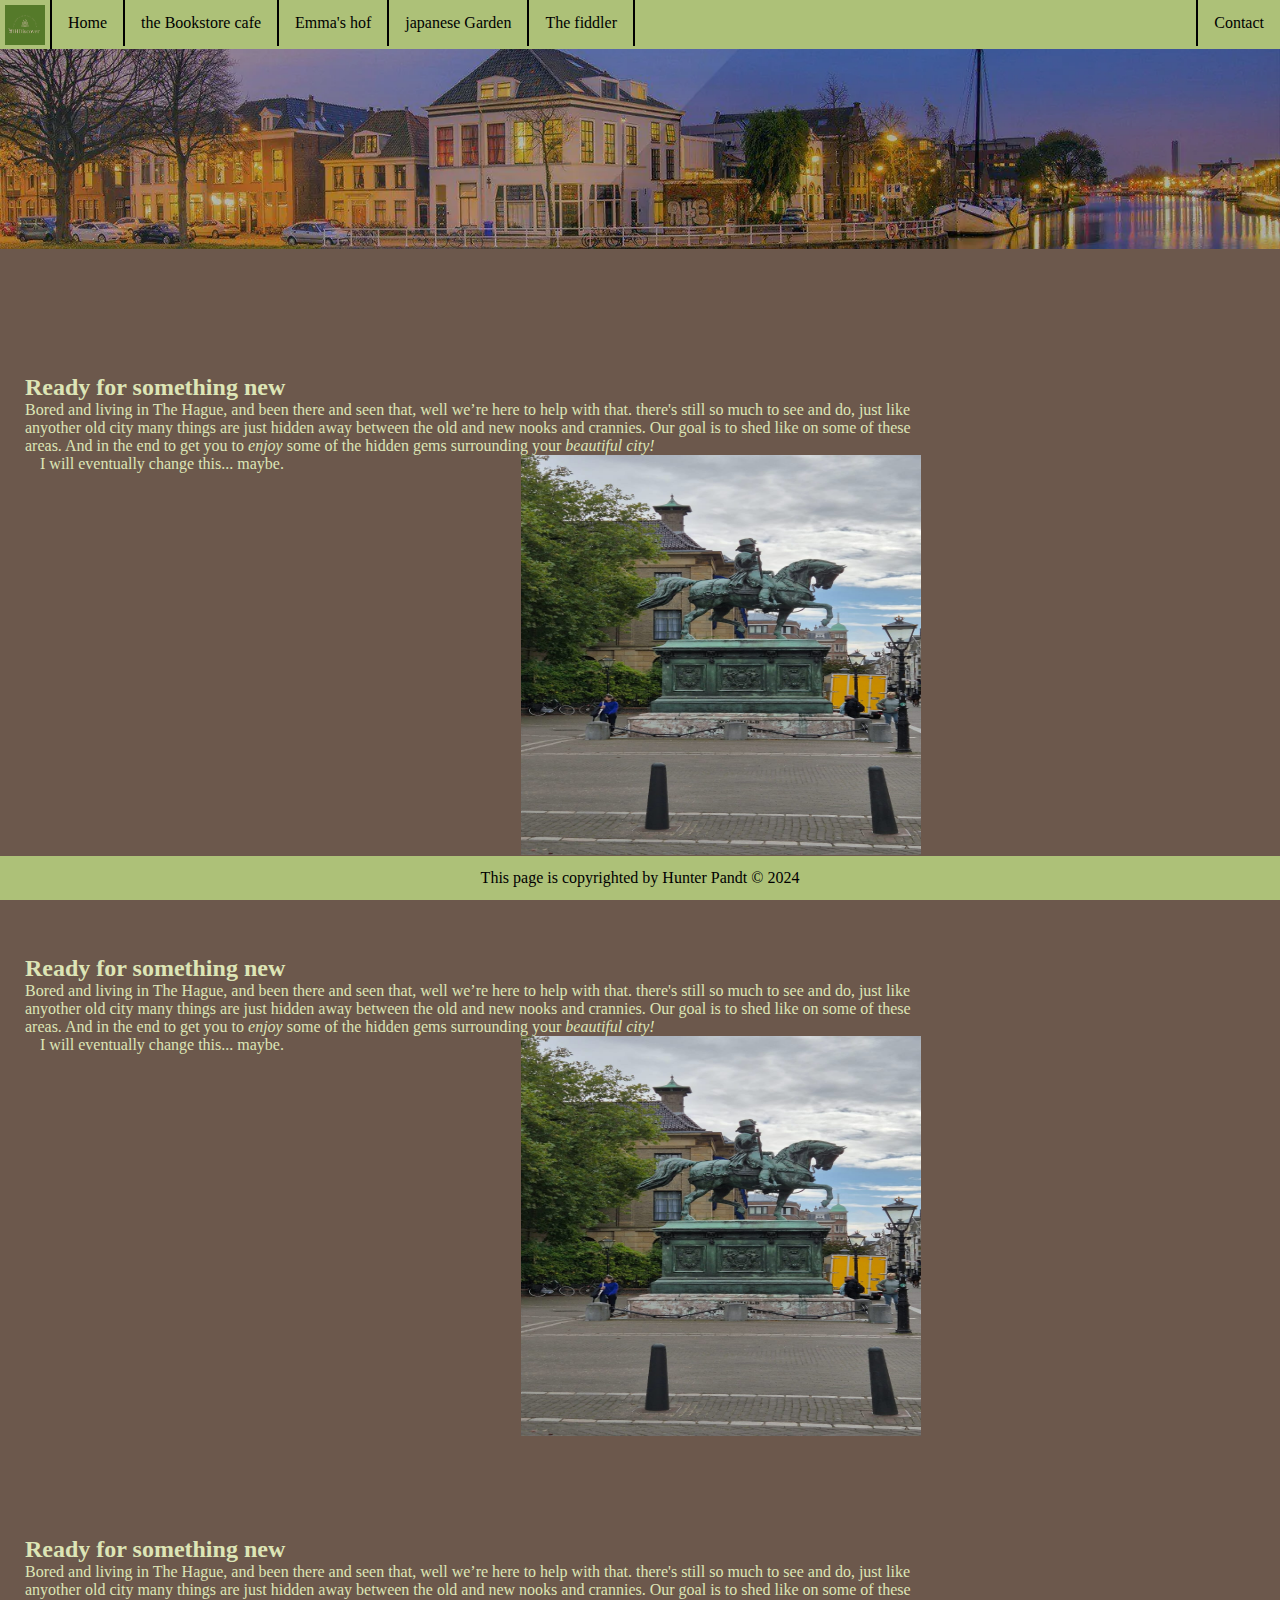
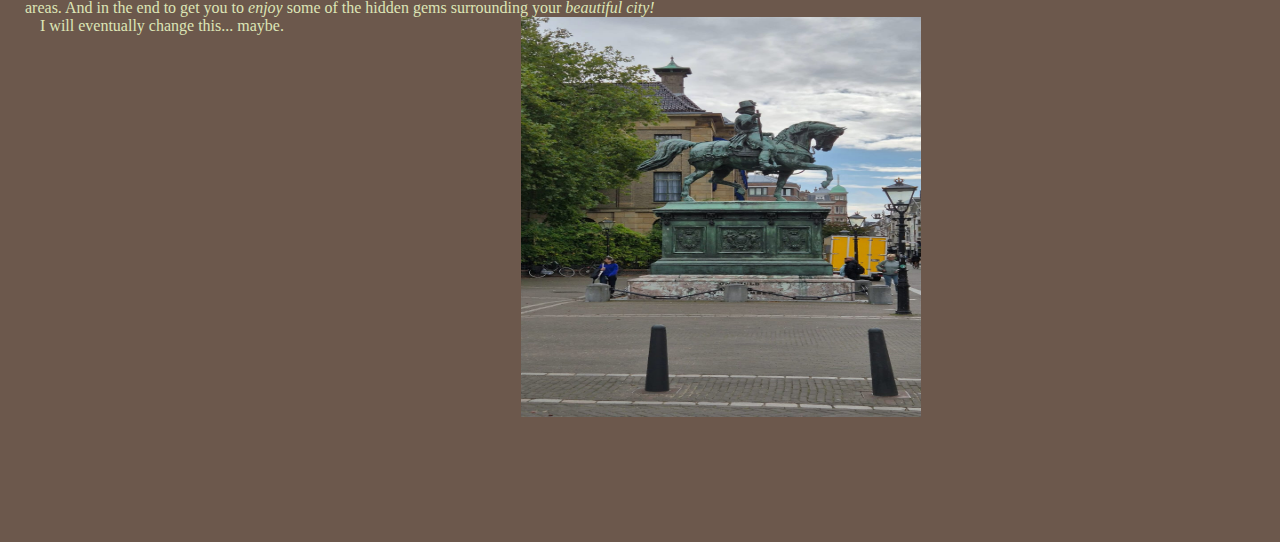
==== bookstore.html @ 06d8a3a8 "homepage 90% done and working on bookstore" ====
<!DOCTYPE html>
<html lang="en">
<head>
    <meta charset="UTF-8">
    <meta name="viewport" content="width=device-width, initial-scale=1.0">
    <title>Document</title>
    <link rel="stylesheet" href="../css/pages.css">
</head>
<body>
    <header>
        <nav>
            <ul>
                <li>
                    <img class="icon" src="img/Logo_maker_project-1.png" alt="website logo of caslte&bird" title="website logo">
                </li>

                <li>
                    <a class="active" href="index.html">Home</a> 
                </li>

                <li>
                    <a href="bookstore.html">the Bookstore cafe</a> 
                </li>

                <li>
                    <a href="emma'shof.html">Emma's hof</a> 
                </li>

                <li>
                    <a href="japanesegarden.html">japanese Garden</a> 
                </li>

                <li>
                    <a href="thefiddler.html">The fiddler</a> 
                </li>

                <li>
                    <a href="contactpage.html">Contact</a>
                </li>
            </ul>
        </nav>  
    </header>
    <article class="banner">
    
    </article>
    <section>
        <article class="home_article">
            <h2>Ready for something new</h2>
            <p>
                Bored and living in The Hague, and been there and seen that, well we’re here to help with that. there's still so much to see and do, just like anyother old city many things are just hidden away between the old and new nooks and crannies. Our goal is to shed like on some of these areas. And in the end to get you to <em>enjoy</em> some of the hidden gems surrounding your <em> beautiful city!</em>
            </p>
        
            <figure>
                <img class="home_pictures1" src="img/mainmenu_horse.jpg" alt="statue infront of peace paleis" title="statue infront of peace paleis"> 
                <figcaption>
                        I will eventually change this... maybe.
                </figcaption>
            </figure> 
        </article>

        <article class="home_article">
            <h2>Ready for something new</h2>
            <p>
                Bored and living in The Hague, and been there and seen that, well we’re here to help with that. there's still so much to see and do, just like anyother old city many things are just hidden away between the old and new nooks and crannies. Our goal is to shed like on some of these areas. And in the end to get you to <em>enjoy</em> some of the hidden gems surrounding your <em> beautiful city!</em>
            </p>
        
            <figure>
                <img class="home_pictures1" src="img/mainmenu_horse.jpg" alt="statue infront of peace paleis" title="statue infront of peace paleis"> 
                <figcaption>
                        I will eventually change this... maybe.
                </figcaption>
            </figure> 
        </article>

        <article class="home_article">
            <h2>Ready for something new</h2>
            <p>
                Bored and living in The Hague, and been there and seen that, well we’re here to help with that. there's still so much to see and do, just like anyother old city many things are just hidden away between the old and new nooks and crannies. Our goal is to shed like on some of these areas. And in the end to get you to <em>enjoy</em> some of the hidden gems surrounding your <em> beautiful city!</em>
            </p>
        
            <figure>
                <img class="home_pictures1" src="img/mainmenu_horse.jpg" alt="statue infront of peace paleis" title="statue infront of peace paleis"> 
                <figcaption>
                        I will eventually change this... maybe.
                </figcaption>
            </figure> 
        </article>
    </section>
    
    <footer>
        <p>
            This page is copyrighted by Hunter Pandt &copy; 2024
        </p>
    </footer>
</body>
</html>
---- css/pages.css ----
*{
    margin: 0;
    padding: 0;
  
}

body{
display: flex;
flex-direction: column;
background-color: rgb(108, 88, 76);
color: #dde5b6;
justify-content: center;
/* background-image: linear-gradient(180deg, rgb(108, 88, 76), yellow); */
}

nav{
background-color: #adc178;
color: black;
}

ul {
    list-style-type: none;
    margin: 0;
    padding: 0;
    overflow: hidden;
}

li {
float: left;
border-right: 2px solid black;

}
/*Thos the contact list item, and its setting it to the right side of the screen */
li:nth-last-child(1) {
float: right;
border-left: 2px solid black;
border-right: 0px;
}

li a {
display: block;
color: black;
text-align: center;
text-decoration: none;
padding: 14px 16px;
}

li a:hover {
background-color: #a98467;
}

.icon{
width: 40px;
height: auto;
margin-right: 5px;
padding-left: 5px ;
padding-top: 5px;
}

.banner {
width: 100%;
height: 200px;
margin: 0px;
background-image: url("/img/banner.webp");
background-size: cover;
background-position: center;
color: white;
text-align: center;
line-height: 200px;
font-size: 24px;
}

@media (max-width: 600px) {
    .banner {
        height: 100px;
        font-size: 18px;
        line-height: 100px;
    }
}

section {
    width: 70%; 
    display: flex;
    flex-direction: column;
    justify-content: center;
    padding: 25px;
    margin-top: 50px;
    margin-bottom: 50px;
  }
  
section h1{
    position: absolute;

}


section img{
    width: 400px;
    height: 400px;
    margin-left: 15px;
}

figcaption{
    margin-left: 15px;
}

article{
    margin-top: 50px;
    margin-bottom: 50px;
}

article img{
    float: right;
}

footer{
background-color: #adc178;
width: 100%;
text-align: center;
bottom: 0;
position: fixed;
}

footer p {
padding: 1%;
color: black;
}
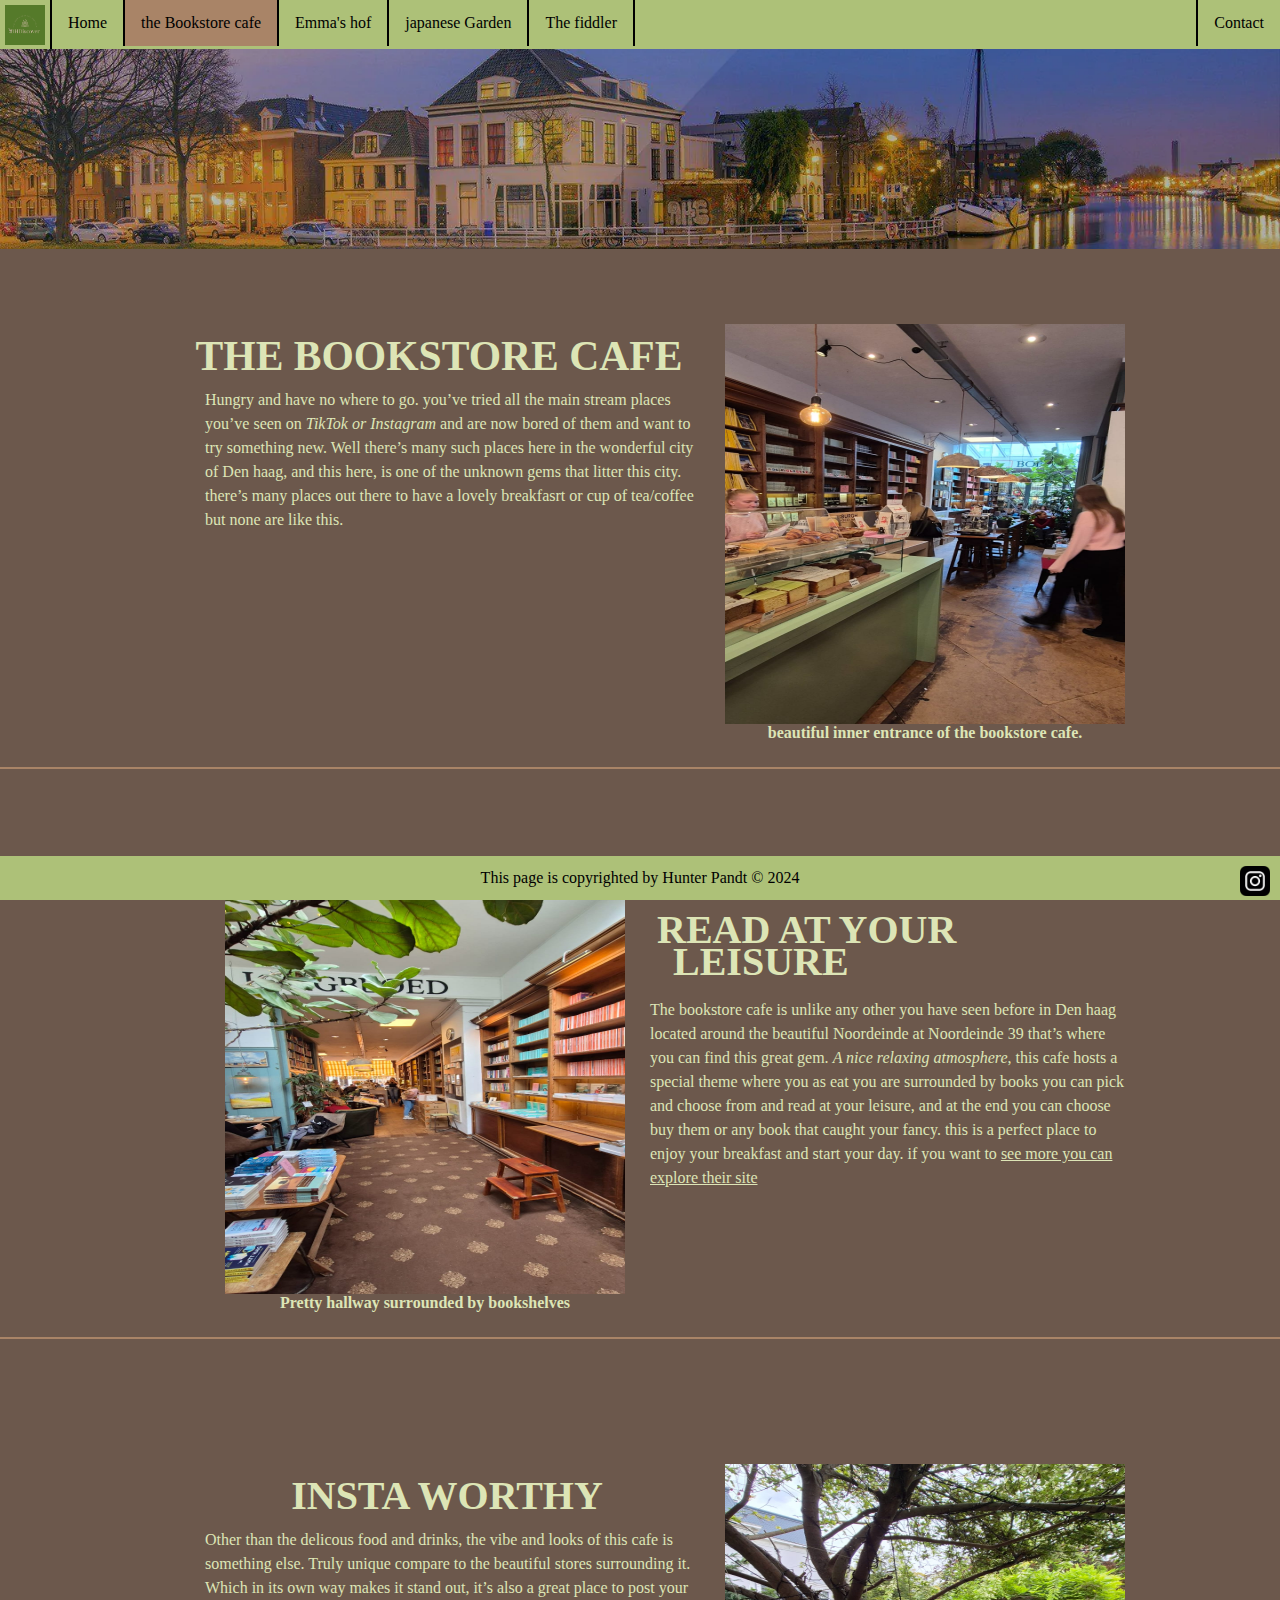
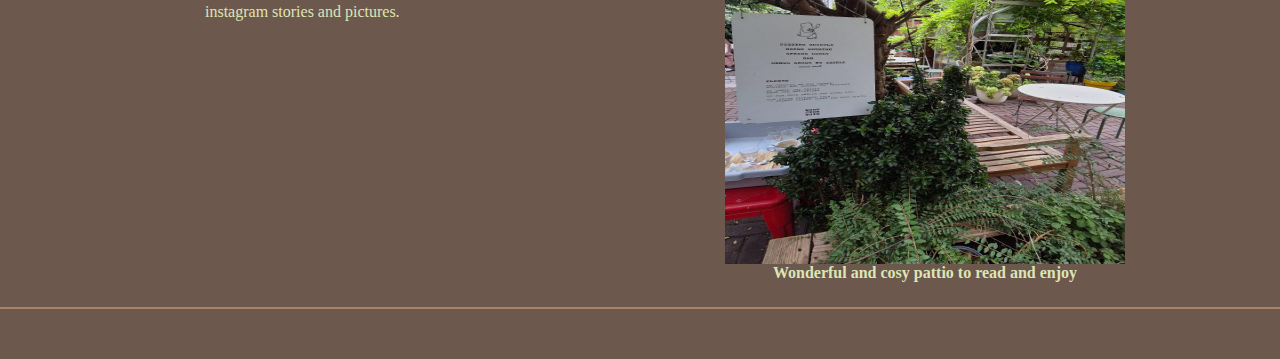
==== commit 79bb756f: "create detail and homepage" ====
--- a/bookstore.html
+++ b/bookstore.html
@@ -3,23 +3,25 @@
 <head>
     <meta charset="UTF-8">
     <meta name="viewport" content="width=device-width, initial-scale=1.0">
-    <title>Document</title>
-    <link rel="stylesheet" href="../css/pages.css">
+    <meta name="author" content="Hunter Pandt">
+    <title>The bookstore cafe</title>
+    <link rel="stylesheet" href="/css/pages.css">
 </head>
 <body>
     <header>
         <nav>
+            <span class="burger-icon" onclick="toggleMenu()">&#9776;</span>
             <ul>
                 <li>
                     <img class="icon" src="img/Logo_maker_project-1.png" alt="website logo of caslte&bird" title="website logo">
                 </li>
 
                 <li>
-                    <a class="active" href="index.html">Home</a> 
+                    <a href="index.html">Home</a> 
                 </li>
 
                 <li>
-                    <a href="bookstore.html">the Bookstore cafe</a> 
+                    <a class="active" href="bookstore.html">the Bookstore cafe</a> 
                 </li>
 
                 <li>
@@ -44,53 +46,69 @@
     
     </article>
     <section>
-        <article class="home_article">
-            <h2>Ready for something new</h2>
+        <article>
+            <h1>The Bookstore cafe</h1>
             <p>
-                Bored and living in The Hague, and been there and seen that, well we’re here to help with that. there's still so much to see and do, just like anyother old city many things are just hidden away between the old and new nooks and crannies. Our goal is to shed like on some of these areas. And in the end to get you to <em>enjoy</em> some of the hidden gems surrounding your <em> beautiful city!</em>
+                Hungry and have no where to go. you’ve tried all the main stream places you’ve seen on 
+                <em> TikTok or Instagram</em> and are now bored of them and want to try something new. 
+                Well there’s many such places here in the wonderful city of Den haag, 
+                and this here, is one of the unknown gems that litter this city. 
+                there’s many places out there to have a lovely breakfasrt or 
+                cup of tea/coffee but none are like this.
             </p>
-        
-            <figure>
-                <img class="home_pictures1" src="img/mainmenu_horse.jpg" alt="statue infront of peace paleis" title="statue infront of peace paleis"> 
-                <figcaption>
-                        I will eventually change this... maybe.
-                </figcaption>
-            </figure> 
         </article>
+        <figure>
+            <img src="img/bkstore_hallentree.jpg" alt="Inner bookstore cafe entrance" title="Inner bookstore cafe entrance"> 
+            <figcaption>
+               <strong>beautiful inner entrance of the bookstore cafe.</strong>
+            </figcaption>
+        </figure> 
+    </section>
 
-        <article class="home_article">
-            <h2>Ready for something new</h2>
+    <section>
+        <article>
+            <h2>Read at your leisure</h2>
             <p>
-                Bored and living in The Hague, and been there and seen that, well we’re here to help with that. there's still so much to see and do, just like anyother old city many things are just hidden away between the old and new nooks and crannies. Our goal is to shed like on some of these areas. And in the end to get you to <em>enjoy</em> some of the hidden gems surrounding your <em> beautiful city!</em>
+                The bookstore cafe is unlike any other you have seen before in Den haag located 
+                around the beautiful Noordeinde at Noordeinde 39 that’s 
+                where you can find this great gem. <em>A nice relaxing atmosphere</em>, 
+                this cafe hosts a special theme where you as eat you are surrounded by 
+                books you can pick and choose from and read at your leisure, and at the end you can choose buy them or any book that caught your fancy. this is a perfect 
+                place to enjoy your breakfast and start your day. if you want to <a href="https://bookstor.nl/">see more you can explore their site</a> 
             </p>
-        
-            <figure>
-                <img class="home_pictures1" src="img/mainmenu_horse.jpg" alt="statue infront of peace paleis" title="statue infront of peace paleis"> 
-                <figcaption>
-                        I will eventually change this... maybe.
-                </figcaption>
-            </figure> 
         </article>
-
-        <article class="home_article">
-            <h2>Ready for something new</h2>
+        <figure>
+            <img src="img/bkstore_hallway.jpg" alt="hallway of the bookstore cafe" title="hallway of the bookstore cafe"> 
+            <figcaption>
+               <strong>Pretty hallway surrounded by bookshelves</strong>
+            </figcaption>
+        </figure>
+    </section>
+    <section>
+        <article>
+            <h2>Insta worthy</h2>
             <p>
-                Bored and living in The Hague, and been there and seen that, well we’re here to help with that. there's still so much to see and do, just like anyother old city many things are just hidden away between the old and new nooks and crannies. Our goal is to shed like on some of these areas. And in the end to get you to <em>enjoy</em> some of the hidden gems surrounding your <em> beautiful city!</em>
-            </p>
-        
-            <figure>
-                <img class="home_pictures1" src="img/mainmenu_horse.jpg" alt="statue infront of peace paleis" title="statue infront of peace paleis"> 
-                <figcaption>
-                        I will eventually change this... maybe.
-                </figcaption>
-            </figure> 
+                Other than the delicous food and drinks, the vibe and looks of this cafe is something else.
+                Truly unique compare to the beautiful stores surrounding it. 
+                Which in its own way makes it stand out, 
+                it’s also a great place to post your instagram stories and pictures.
+            </p>     
         </article>
+        <figure>
+            <img src="img/bkstore_pattio.jpg" alt="Pattio of the bookstore cafe" title="Pattio of the bookstore cafe"> 
+            <figcaption>
+               <strong>Wonderful and cosy pattio to read and enjoy</strong>
+            </figcaption>
+        </figure>
     </section>
     
     <footer>
         <p>
             This page is copyrighted by Hunter Pandt &copy; 2024
         </p>
+        <aside>
+            <img src="/img/instagram-logo-instagram-icon-transparent-free-png.webp" alt="insta logo" title="insta logo">
+        </aside>
     </footer>
 </body>
 </html>--- a/css/pages.css
+++ b/css/pages.css
@@ -1,128 +1,322 @@
+
 *{
-    margin: 0;
-    padding: 0;
-  
+        margin: 0;
+        padding: 0;
 }
-
-body{
-display: flex;
-flex-direction: column;
-background-color: rgb(108, 88, 76);
-color: #dde5b6;
-justify-content: center;
-/* background-image: linear-gradient(180deg, rgb(108, 88, 76), yellow); */
+@media (max-width: 1890px) 
+{  
+    body {
+        display: flex;
+        flex-direction: column;
+        background-color: rgb(108, 88, 76);
+        color: #dde5b6;
+      }
+    
+      nav {
+        background-color: #adc178;
+        color: black;
+      }
+    
+      ul {
+        list-style-type: none;
+        margin: 0;
+        padding: 0;
+        overflow: hidden;
+      }
+    
+      li {
+        float: left;
+        border-right: 2px solid black;
+      }
+    
+      li:nth-last-child(1) {
+        float: right;
+        border-left: 2px solid black;
+        border-right: 0px;
+      }
+    
+      li a {
+        display: block;
+        color: black;
+        text-align: center;
+        text-decoration: none;
+        padding: 14px 16px;
+      }
+    
+      li a:hover {
+        background-color: #a98467;
+      }
+    
+      .active{
+        background-color: #a98467;
+      }
+    
+      .icon {
+        width: 40px;
+        height: auto;
+        margin-right: 5px;
+        padding-left: 5px;
+        padding-top: 5px;
+      }
+
+    .burger-icon {
+        display: none; /* Hidden by default */
+        font-size: 30px;
+        cursor: pointer;
+        padding: 10px;
+    }
+
+    .banner {
+        width: 100%;
+        max-width: 100%;
+        height: 200px;
+        margin: 0px;
+        background-image: url("/img/banner.webp");
+        background-size: cover;
+        background-position: center;
+        color: white;
+        text-align: center;
+        line-height: 200px;
+        font-size: 24px;    
+    }
+
+    section {
+        width: 100%;
+        display: flex;
+        justify-content: center;
+        padding: 25px;
+        position: relative;
+        margin-top: 50px;
+        margin-bottom: 50px;
+        border-bottom: 2px solid #a98467;
+        border-width: 100%;
+    }
+
+    section:nth-child(4){
+        flex-direction: row-reverse;
+    }
+
+    section:nth-child(4) article h2{
+        margin-left: 3rem;
+        line-height: 2rem;
+    }
+
+    section:nth-child(4) article p{
+        margin-left: 25px;
+    } 
+    
+    article {
+        display: flex; 
+        width: 500px;
+        line-height: 150%;
+        letter-spacing: normal;
+        word-spacing: normal;
+        position: relative;
+        flex-direction: column; /* Align text and image side-by-side */
+        float: left;
+        align-items: center; /* Center items vertically */
+        max-width: 900px; /* Control the width of the article */
+        margin: 20px 0; 
+    }
+
+    article p a{
+        color: #dde5b6; 
+    }
+
+    article a:hover{
+        color: #dde5b6;
+        font-size: large;
+    }
+
+    article a:visited {
+        color: #adc178; /* Change color when clicked */
+        text-decoration: underline; /* Optional underline */
+    }
+    
+    article a:visited {
+        color: #adc178; /* Change color when clicked */
+        text-decoration: underline; /* Optional underline */
+    }
+
+    article h1{
+        color: #dde5b6;
+        font-size: 260%;
+        text-transform: uppercase;
+        text-indent: -2rem;
+        font-family: 'Times New Roman', Times, serif; 
+        justify-content: center;
+        flex-direction: column;
+        margin-bottom: 20px;
+    }
+    article h2 {
+        color: #dde5b6;
+        font-size: 250%;
+        text-transform: uppercase;
+        margin-bottom: 20px;
+        text-indent: -1rem;
+        font-family: 'Times New Roman', Times, serif;
+        justify-content: center;
+        flex-direction: column;
+    }
+    
+    figure {
+        margin-left: 20px;
+    }
+    
+    figure img {
+        float: right;
+        width: 400px;
+        height: 400px;
+    }
+    
+    figcaption {
+        text-align: center;
+        margin-top: 10px;
+    }
+
+    footer {
+        display: flex;
+        flex-direction: row;
+        justify-content: center;
+        background-color: #adc178;
+        width: 100%;
+        text-align: center;
+        bottom: 0;
+        position: fixed;
+      }
+    
+      footer p {
+        padding: 1%;
+        color: black;
+      }
+
+    aside{
+        right: 0;
+        position: absolute;
+    }
+
+    aside img{
+    float: right;
+    width: 50px;
+    height: 50px;
+    }
 }
 
-nav{
-background-color: #adc178;
-color: black;
-}
-
-ul {
-    list-style-type: none;
-    margin: 0;
-    padding: 0;
-    overflow: hidden;
-}
-
-li {
-float: left;
-border-right: 2px solid black;
-
-}
-/*Thos the contact list item, and its setting it to the right side of the screen */
-li:nth-last-child(1) {
-float: right;
-border-left: 2px solid black;
-border-right: 0px;
-}
-
-li a {
-display: block;
-color: black;
-text-align: center;
-text-decoration: none;
-padding: 14px 16px;
-}
-
-li a:hover {
-background-color: #a98467;
-}
-
-.icon{
-width: 40px;
-height: auto;
-margin-right: 5px;
-padding-left: 5px ;
-padding-top: 5px;
-}
-
-.banner {
-width: 100%;
-height: 200px;
-margin: 0px;
-background-image: url("/img/banner.webp");
-background-size: cover;
-background-position: center;
-color: white;
-text-align: center;
-line-height: 200px;
-font-size: 24px;
-}
-
-@media (max-width: 600px) {
+@media (max-width: 768px) {
+
     .banner {
         height: 100px;
         font-size: 18px;
         line-height: 100px;
     }
+
+    body {
+      display: flex;
+      flex-direction: column;
+      background-color: rgb(108, 88, 76);
+      color: #dde5b6;
+    }
+
+    ul {
+      display: none;
+      flex-direction: column;
+      width: 100%;
+      text-align: center;
+    }
+  
+    li {
+      float: none;
+      border-right: none;
+      border-bottom: 1px solid black;
+    }
+  
+    li:nth-last-child(1) {
+      float: none;
+      border-left: none;
+      border-bottom: 0px;
+    }
+  
+    /* Show the burger icon */
+    .burger-icon {
+      display: block;
+    }
+  
+    /* Show the menu when the burger icon is clicked */
+    ul.active {
+      display: flex;
+    }
+
+    section {
+        display: flex;
+        flex-direction: column; /* Stack elements vertically */
+        align-items: center; /* Center content horizontally */
+        justify-content: center;
+        width: 100%; /* Ensure section takes full width */
+        margin: 20px auto; /* Center section with margin */
+        position: relative;
+      }
+      
+      section img {
+        order: -1; /* Make image appear at the top */
+        width: 400px; /* Ensure image takes up most of the width */
+        height: 400px; /* Keep the image's aspect ratio */
+        margin-bottom: 20px; /* Space between image and text */
+      }
+  
+      section:nth-child(4) {
+        display: flex;
+        flex-direction: column;
+        justify-content: center;
+        align-items: center;
+        width: 100%;
+    }
+    
+    section:nth-child(4) img {
+        width: 400px; /* Set width to fit within container */
+        height: 400px; /* Maintain aspect ratio */
+        margin: 0 auto; /* Center horizontally */
+        text-indent: -5rem;
+    }
+      
+      section h2, section p, figcaption {
+        text-align: center; /* Center text content */
+        margin: 5px auto; /* Add margins around text */
+      }
+
+      article h1{
+        color: #dde5b6;
+        font-size: 220%;
+        text-transform: uppercase;
+        text-indent: -2rem;
+        font-family: 'Times New Roman', Times, serif; 
+        justify-content: center;
+        flex-direction: column;
+        margin-bottom: 20px;
+    }
+    article h2 {
+        color: #dde5b6;
+        font-size: 200%;
+        text-transform: uppercase;
+        margin-bottom: 20px;
+        text-indent: -1rem;
+        font-family: 'Times New Roman', Times, serif;
+        justify-content: center;
+        flex-direction: column;
+    }
+      
+      section h2, p {
+        width: 90%; /* Make the text area wider */
+        max-width: 700px; /* Set a maximum width to avoid the text being too wide */
+      }
+
+    article {
+        flex-direction: column; /* Stack text and image vertically on smaller screens */
+        align-items: center;
+    }
+
+    article h2, article p {
+        text-align: center;
+        margin: 10px;
+    }
 }
 
-section {
-    width: 70%; 
-    display: flex;
-    flex-direction: column;
-    justify-content: center;
-    padding: 25px;
-    margin-top: 50px;
-    margin-bottom: 50px;
-  }
-  
-section h1{
-    position: absolute;
-
-}
-
-
-section img{
-    width: 400px;
-    height: 400px;
-    margin-left: 15px;
-}
-
-figcaption{
-    margin-left: 15px;
-}
-
-article{
-    margin-top: 50px;
-    margin-bottom: 50px;
-}
-
-article img{
-    float: right;
-}
-
-footer{
-background-color: #adc178;
-width: 100%;
-text-align: center;
-bottom: 0;
-position: fixed;
-}
-
-footer p {
-padding: 1%;
-color: black;
-}
-  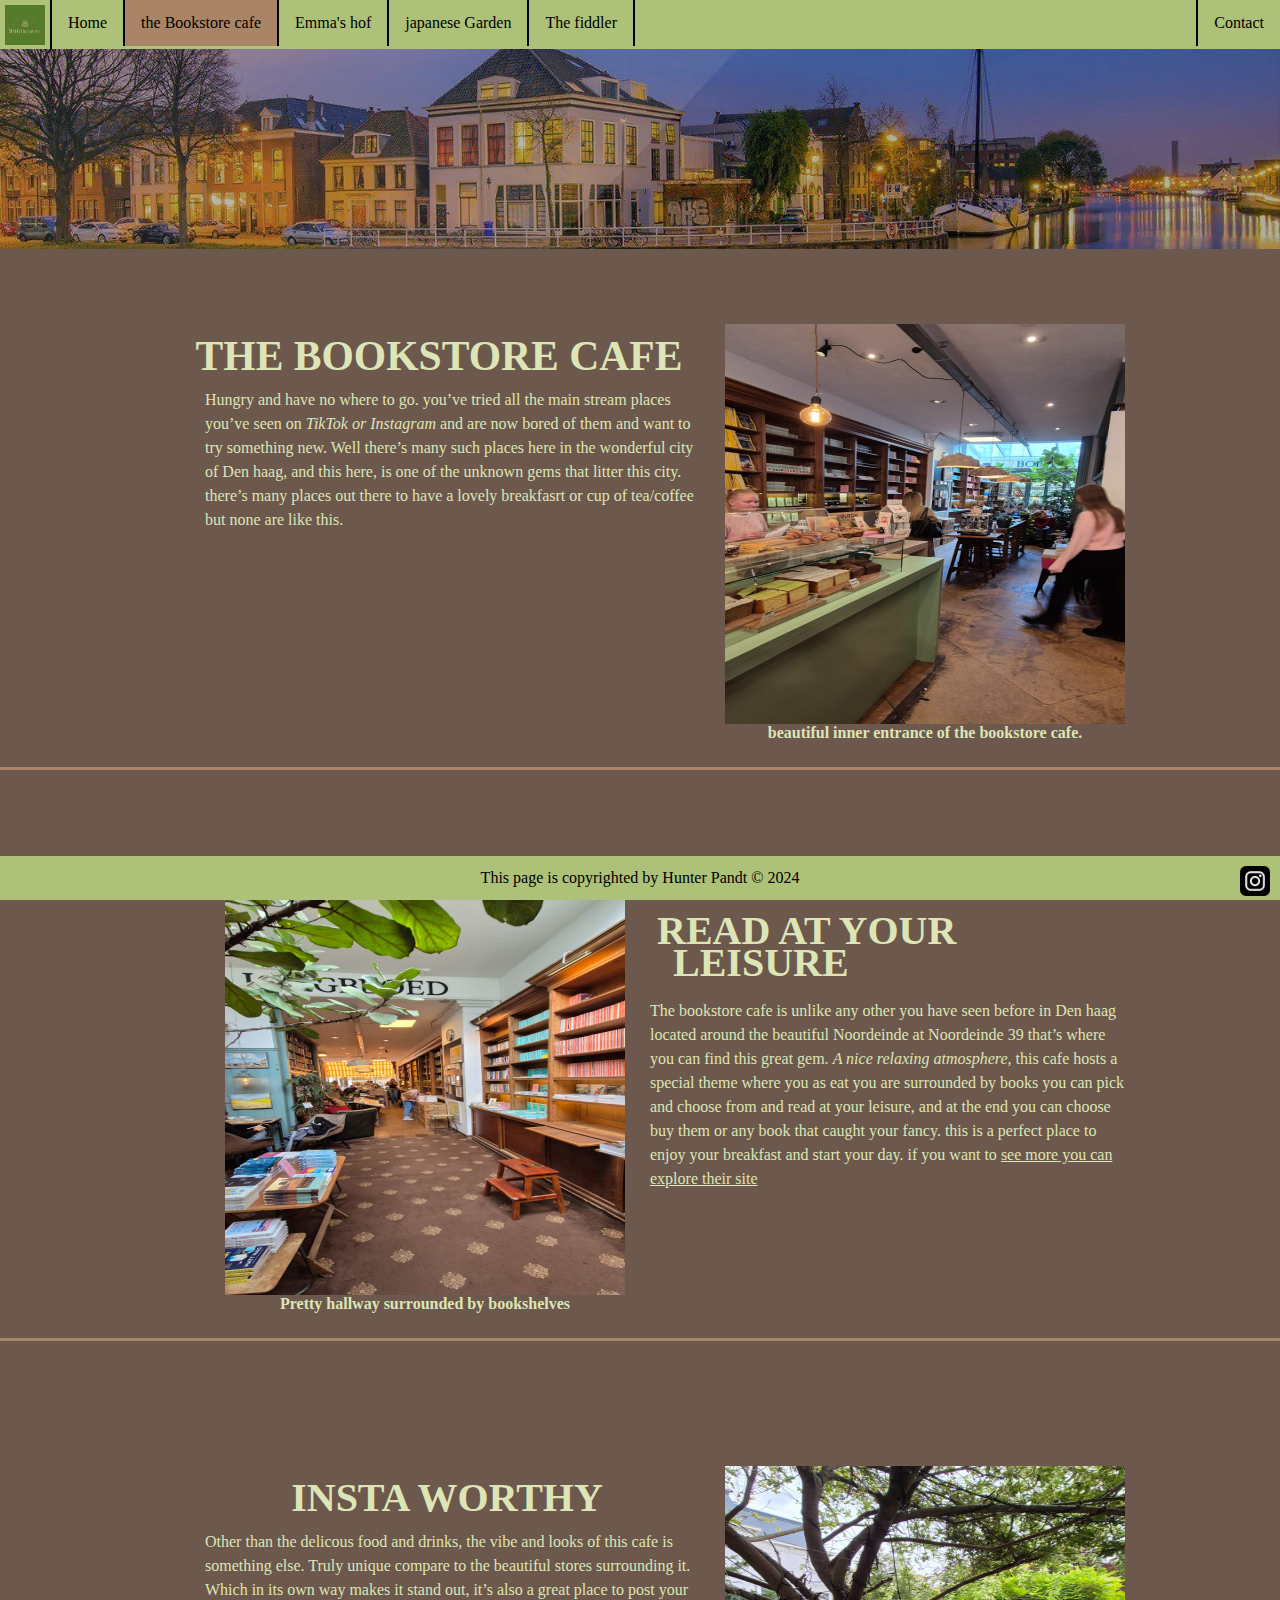
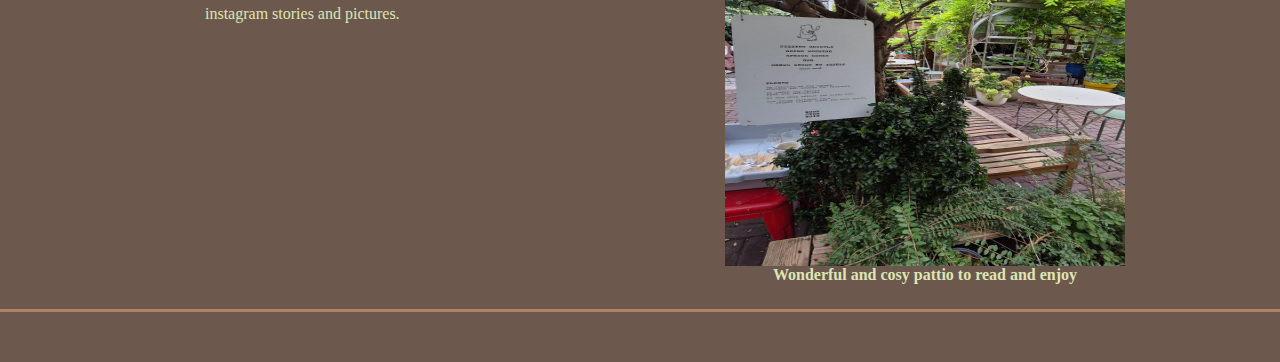
==== commit 21d43996: "Finished website" ====
--- a/bookstore.html
+++ b/bookstore.html
@@ -4,6 +4,8 @@
     <meta charset="UTF-8">
     <meta name="viewport" content="width=device-width, initial-scale=1.0">
     <meta name="author" content="Hunter Pandt">
+    <meta name="keywords" content="travel, hidden gems, sightseeing, The Hague, local guides" />
+
     <title>The bookstore cafe</title>
     <link rel="stylesheet" href="/css/pages.css">
 </head>
--- a/css/pages.css
+++ b/css/pages.css
@@ -89,7 +89,7 @@
         margin-top: 50px;
         margin-bottom: 50px;
         border-bottom: 2px solid #a98467;
-        border-width: 100%;
+        border-width: 3px;
     }
 
     section:nth-child(4){
@@ -148,6 +148,7 @@
         flex-direction: column;
         margin-bottom: 20px;
     }
+
     article h2 {
         color: #dde5b6;
         font-size: 250%;
@@ -174,6 +175,121 @@
         margin-top: 10px;
     }
 
+    .cookie-message {
+        position: fixed;
+        margin-top: 250px;
+        left: 0;
+        width: 100%;
+        padding: 15px;
+        background-color: #333;
+        color: white;
+        text-align: center;
+        z-index: 9999; /* Ensures this message appears on top */
+        font-family: Arial, sans-serif;
+    }
+
+    /* Button style */
+    .cookie-button {
+    background-color: #adc178;
+    color: black;
+    border: none;
+    padding: 8px 16px;
+    border-radius: 5px;
+    cursor: pointer;
+    margin-left: 10px;
+    }
+
+    table{
+        width: 400px;
+        height: 300px;
+        background-color: #adc178;
+    }
+
+    table tr:nth-child(even) {
+        background-color: #CFF;
+        color: #a98467;
+    }
+    
+    table tr:nth-child(odd) {
+        background-color: #FFF ; /* Or any other color you prefer */
+        color: black;
+    }
+
+    table, th, td {
+        color: black;
+        border: 1px solid black;
+    }
+
+    table td:hover{
+        width: 100px;
+        height: 100px;
+        transition: 3ms;
+    }
+
+    form{ 
+        width: 600px;
+        height: 500px;
+        background-color: #adc178;
+        display: flex;
+        justify-content: center;
+        align-items: center;
+        margin: 0 auto; 
+    }
+
+    form fieldset {
+        color: black;
+        display: flex;
+        flex-direction: column;
+        align-items: center; /* Centers all elements within the fieldset */
+        height: 90%; /* Adjust as needed */
+        width: 90%; /* Adjust width as needed */
+        padding: 10px 20px;
+        border: 1px solid #a98467;
+    }
+
+    form input, textarea{
+        background-color: #a98467;
+        color: black;
+    }
+
+    form input{
+        border-width: 2px;
+        border-color: black;
+        border-style: solid;
+        margin-bottom: 15px;
+        border-radius: 4px;
+    }
+
+    form textarea{
+        margin-bottom: 30px;
+        width: 60%;
+        padding: 5px;
+        border: 2px solid black;
+    }
+
+    #name, #email{
+        width: 300px;
+    }
+
+    #number{
+        width: 200px;
+        height: 20px;
+    }
+
+    #btn{
+        width: 70px;
+        border-radius: 100px;
+        right: 0;
+    }
+    
+    select {
+        width: 45px;
+        margin-bottom: 15px;
+        border: none;
+        border-radius: 4px;
+        background-color: #a98467;
+    }
+
     footer {
         display: flex;
         flex-direction: row;
@@ -183,12 +299,12 @@
         text-align: center;
         bottom: 0;
         position: fixed;
-      }
-    
-      footer p {
-        padding: 1%;
-        color: black;
-      }
+    }
+
+    footer p {
+    padding: 1%;
+    color: black;
+    }
 
     aside{
         right: 0;
@@ -254,16 +370,16 @@
         width: 100%; /* Ensure section takes full width */
         margin: 20px auto; /* Center section with margin */
         position: relative;
-      }
+    }
       
-      section img {
+    section img {
         order: -1; /* Make image appear at the top */
         width: 400px; /* Ensure image takes up most of the width */
         height: 400px; /* Keep the image's aspect ratio */
         margin-bottom: 20px; /* Space between image and text */
-      }
+    }
   
-      section:nth-child(4) {
+    section:nth-child(4) {
         display: flex;
         flex-direction: column;
         justify-content: center;
@@ -278,12 +394,12 @@
         text-indent: -5rem;
     }
       
-      section h2, section p, figcaption {
+    section h2, section p, figcaption {
         text-align: center; /* Center text content */
         margin: 5px auto; /* Add margins around text */
-      }
-
-      article h1{
+    }
+
+    article h1{
         color: #dde5b6;
         font-size: 220%;
         text-transform: uppercase;
@@ -293,6 +409,7 @@
         flex-direction: column;
         margin-bottom: 20px;
     }
+
     article h2 {
         color: #dde5b6;
         font-size: 200%;
@@ -304,7 +421,7 @@
         flex-direction: column;
     }
       
-      section h2, p {
+    section h2, p {
         width: 90%; /* Make the text area wider */
         max-width: 700px; /* Set a maximum width to avoid the text being too wide */
       }
@@ -318,5 +435,26 @@
         text-align: center;
         margin: 10px;
     }
+
+    form{ 
+        width: 85%;
+        height: 500px;
+        background-color: #adc178;
+        display: flex;
+        justify-content: center;
+        align-items: center;
+        margin: 0 auto; 
+    }
+
+    form fieldset {
+        color: black;
+        display: flex;
+        flex-direction: column;
+        align-items: center; /* Centers all elements within the fieldset */
+        height: 90%; /* Adjust as needed */
+        width: 80%; /* Adjust width as needed */
+        padding: 10px 20px;
+        border: 1px solid #a98467;
+    }
 }
 
